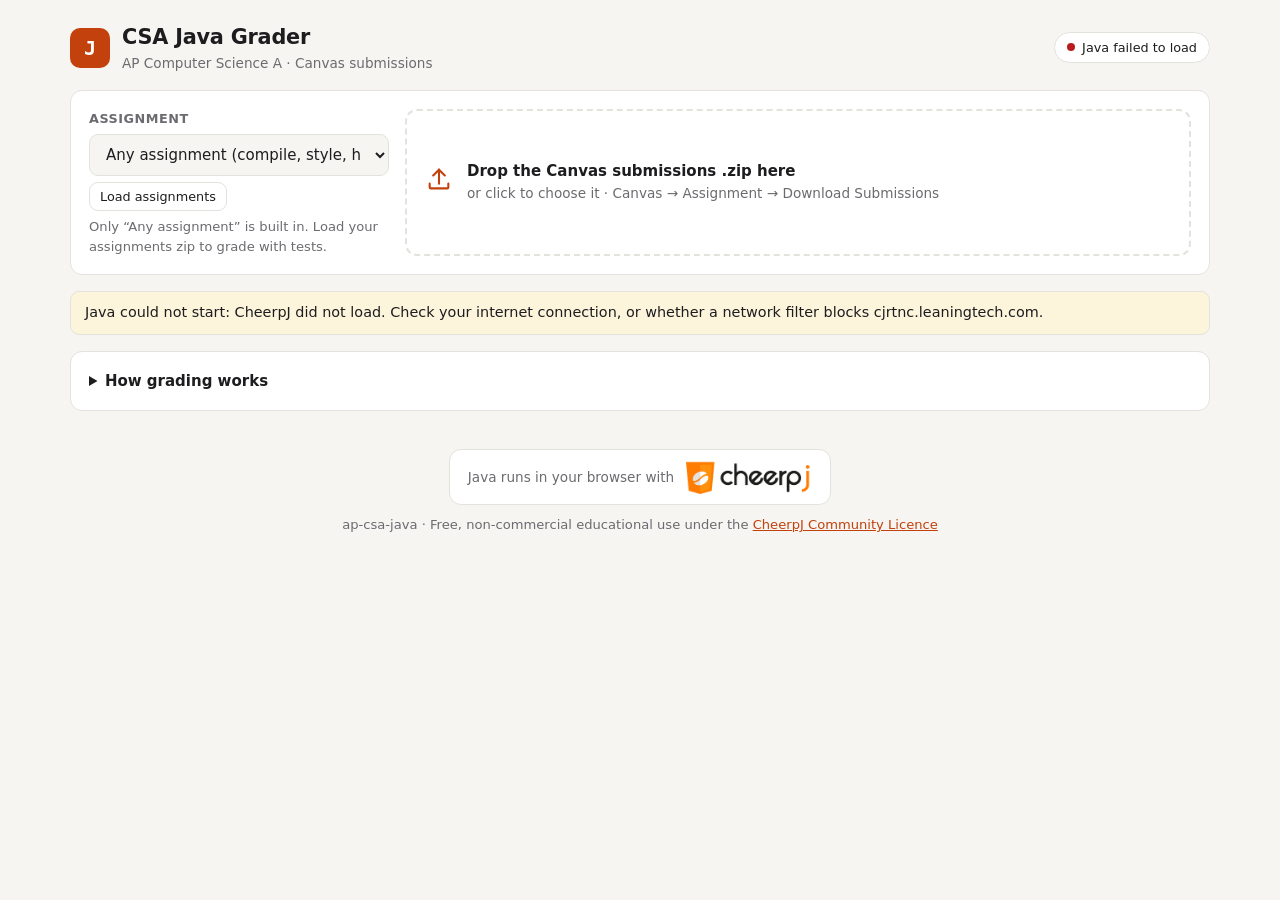
==== index.html @ 7a80a004 "Add files via upload" ====
<!doctype html>
<html lang="en">
<head>
  <meta charset="utf-8">
  <meta name="viewport" content="width=device-width, initial-scale=1">
  <title>CSA Java Grader</title>
  <meta name="description" content="Grades AP CSA Java submissions from a Canvas zip: compiles, runs, and checks style in the browser.">
  <link rel="icon" href="data:image/svg+xml,<svg xmlns='http://www.w3.org/2000/svg' viewBox='0 0 32 32'><rect width='32' height='32' rx='7' fill='%23c2410c'/><text x='16' y='22' font-size='16' text-anchor='middle' fill='white' font-family='monospace' font-weight='700'>J</text></svg>">
  <link rel="stylesheet" href="css/style.css">
  <!-- CheerpJ: Java in the browser (Community Licence, see footer) -->
  <script src="https://cjrtnc.leaningtech.com/4.3/loader.js"></script>
  <script src="js/vendor/jszip.min.js"></script>
  <script src="js/vendor/jspdf.umd.min.js"></script>
</head>
<body>
  <header class="topbar">
    <div class="brand">
      <span class="brand-mark">J</span>
      <div>
        <h1>CSA Java Grader</h1>
        <p class="sub">AP Computer Science A · Canvas submissions</p>
      </div>
    </div>
    <div id="javaStatus" class="pill pill-wait" role="status">Java: starting…</div>
  </header>

  <main>
    <section class="setup card">
      <div class="field">
        <label for="specSelect">Assignment</label>
        <select id="specSelect"></select>
        <div class="spec-source">
          <button id="loadSpecsBtn" class="btn btn-small" type="button" title="Choose the zip of your private assignments repository (GitHub: Code → Download ZIP)">Load assignments</button>
          <span id="specSourceText" class="muted small"></span>
          <button id="clearSpecsBtn" class="btn btn-small btn-quiet" type="button" hidden>Remove</button>
          <input id="specFileInput" type="file" accept=".zip,.js" multiple hidden>
        </div>
      </div>

      <div id="dropZone" class="drop" tabindex="0" role="button" aria-label="Choose a Canvas submissions zip">
        <input id="fileInput" type="file" accept=".zip" hidden>
        <div class="drop-icon" aria-hidden="true">
          <svg viewBox="0 0 24 24" width="28" height="28" fill="none" stroke="currentColor" stroke-width="1.8" stroke-linecap="round" stroke-linejoin="round"><path d="M12 16V4"/><path d="m7 9 5-5 5 5"/><path d="M4 16v3a1 1 0 0 0 1 1h14a1 1 0 0 0 1-1v-3"/></svg>
        </div>
        <div>
          <strong>Drop the Canvas submissions .zip here</strong>
          <span class="muted">or click to choose it · Canvas → Assignment → Download Submissions</span>
        </div>
      </div>

      <div id="zipInfo" class="zip-info" hidden></div>
    </section>

    <div id="banner" class="banner" role="alert" hidden></div>

    <section id="resultsCard" class="card" hidden>
      <div class="results-head">
        <div>
          <h2 id="resultsTitle">Results</h2>
          <p id="progressText" class="muted"></p>
        </div>
        <div class="actions">
          <button id="gradeBtn" class="btn btn-primary" type="button">Grade all</button>
          <button id="printBtn" class="btn" type="button" disabled title="One PDF, two pages per student — print double-sided">Print correction sheets</button>
          <button id="summaryBtn" class="btn" type="button" disabled title="For you: every student's scores and the most common mistakes, in one PDF">Class summary (PDF)</button>
          <button id="exportBtn" class="btn" type="button" disabled>Export CSV</button>
          <button id="clearBtn" class="btn btn-quiet" type="button" title="Forget saved results for this zip">Clear saved</button>
        </div>
      </div>
      <div class="progress" aria-hidden="true"><div id="progressBar"></div></div>

      <div class="table-wrap">
        <table class="results">
          <thead>
            <tr>
              <th class="col-student">Student</th>
              <th title="Program compiles and runs; output matches expected results">Compilation<br>&amp; Output</th>
              <th title="Comments, naming, indentation (Oracle code conventions)">Documentation<br>&amp; Style</th>
              <th title="Required .java file(s) and test cases submitted">Submission</th>
              <th title="Block comment header">Header</th>
              <th>Suggested</th>
              <th>Final</th>
              <th class="col-open"><span class="sr-only">Details</span></th>
            </tr>
          </thead>
          <tbody id="resultsBody"></tbody>
        </table>
      </div>
    </section>

    <section class="card help">
      <details>
        <summary>How grading works</summary>
        <ul>
          <li><b>Compilation &amp; Output</b> — compiled as Java 8, the course version. If it only compiles as Java 17 (it used <code>var</code>, records, switch arrows…), it's graded as Java 17 with no penalty and marked <b>JAVA 17</b>, and the newer features are listed for the student. The assignment's checks run against the code and against scripted runs where the grader types the answers. A problem that repeats across runs counts once. Doesn't compile → 2 (≤ 2 errors) or 1.</li>
          <li><b>Documentation &amp; Style</b> — Oracle code conventions. Each <i>type</i> of mistake counts once; the student sees every line where it happened. The header is not style-checked.</li>
          <li><b>Submission</b> — a .java file plus a test cases document, a screenshot, or a comment in the code labeled <code>TEST CASE 1:</code>, <code>TEST CASE 2:</code>… The grader only confirms they exist; you still read them.</li>
          <li><b>Header</b> — −1 if missing or any field is blank or still a placeholder like <code>[Your Full Name]</code>.</li>
          <li><b>Suggested</b> — average of the three columns, never above Compilation &amp; Output, then the grading-note caps and the header deduction. Type in <b>Final</b> to override.</li>
          <li><b>Correction sheets</b> — a printable PDF for each student (at most two pages) with the suggested score, a numbered fix list and the style notes. <b>Print correction sheets</b> makes one PDF for the whole class, two pages per student, so printing double-sided gives one sheet of paper each.</li>
          <li><b>Class summary</b> — a PDF for you, not the students: the class average and score spread, every student's three columns, header deduction, suggested and final score, and the most common program and style mistakes with who made them. Save one after each grading run as a record.</li>
          <li><b>Assignments</b> — only “Any assignment” is built in. Your assignment files live in your private repository: download it as a zip (Code → Download ZIP) and click <b>Load assignments</b>. They're kept in this browser only; load the zip again after editing an assignment or on another computer.</li>
          <li>Everything runs in this browser tab. Student code is never uploaded anywhere. Results are saved in this browser so a reload picks up where it left off.</li>
        </ul>
      </details>
    </section>
  </main>

  <footer class="site-footer">
    <a href="https://cheerpj.com" target="_blank" rel="noopener" class="cheerpj-badge" aria-label="Powered by CheerpJ">
      <span class="muted">Java runs in your browser with</span>
      <img src="assets/cheerpj-logo.png" alt="CheerpJ" width="150" height="41">
    </a>
    <p class="muted small">ap-csa-java · Free, non-commercial educational use under the <a href="https://cheerpj.com/licensing" target="_blank" rel="noopener">CheerpJ Community Licence</a></p>
  </footer>

  <!-- CheerpJ writes anything Java prints here; the grader reads it when something goes wrong -->
  <pre id="console" hidden></pre>
  <script type="module" src="js/app.js"></script>
</body>
</html>
---- css/style.css ----
/* CSA Java Grader */
:root {
  --bg: #f6f5f2;
  --card: #ffffff;
  --ink: #1d1d1f;
  --muted: #6b6b70;
  --line: #e4e2dd;
  --accent: #c2410c;
  --accent-ink: #ffffff;
  --accent-soft: #fff1e8;
  --s5: #15803d; --s5-bg: #e8f6ec;
  --s4: #0f766e; --s4-bg: #e3f4f2;
  --s3: #a16207; --s3-bg: #fdf4dc;
  --s2: #b91c1c; --s2-bg: #fdecec;
  --code-bg: #f2f1ee;
  --radius: 12px;
  --mono: ui-monospace, "SF Mono", "Cascadia Code", Consolas, monospace;
  color-scheme: light;
}
@media (prefers-color-scheme: dark) {
  :root:not([data-theme="light"]) {
    --bg: #141416; --card: #1d1d20; --ink: #ececee; --muted: #9a9aa2; --line: #2e2e33;
    --accent: #fb923c; --accent-ink: #1a0d04; --accent-soft: #2b1a10;
    --s5: #4ade80; --s5-bg: #12291a; --s4: #2dd4bf; --s4-bg: #0f2725;
    --s3: #facc15; --s3-bg: #2a2410; --s2: #f87171; --s2-bg: #2e1414;
    --code-bg: #26262a;
    color-scheme: dark;
  }
}

* { box-sizing: border-box; }
body {
  margin: 0;
  background: var(--bg);
  color: var(--ink);
  font: 15px/1.5 system-ui, -apple-system, "Segoe UI", Roboto, sans-serif;
}
a { color: var(--accent); }
code, pre { font-family: var(--mono); font-size: 0.86em; }
.muted { color: var(--muted); }
.small { font-size: 0.82rem; }
.sr-only { position: absolute; width: 1px; height: 1px; overflow: hidden; clip: rect(0 0 0 0); }

/* ---------- top bar ---------- */
.topbar {
  display: flex; align-items: center; justify-content: space-between; gap: 16px;
  max-width: 1180px; margin: 0 auto; padding: 22px 20px 6px;
}
.brand { display: flex; align-items: center; gap: 12px; }
.brand-mark {
  width: 40px; height: 40px; border-radius: 10px; display: grid; place-items: center;
  background: var(--accent); color: var(--accent-ink); font: 700 20px var(--mono);
}
h1 { font-size: 1.3rem; margin: 0; letter-spacing: -0.01em; }
h2 { font-size: 1.1rem; margin: 0; }
.sub { margin: 0; color: var(--muted); font-size: 0.85rem; }
.pill {
  font-size: 0.8rem; padding: 5px 12px; border-radius: 999px; white-space: nowrap;
  border: 1px solid var(--line); background: var(--card);
}
.pill-wait::before, .pill-ok::before, .pill-bad::before {
  content: ""; display: inline-block; width: 8px; height: 8px; border-radius: 50%; margin-right: 7px;
  vertical-align: 1px;
}
.pill-wait::before { background: var(--s3); animation: pulse 1.2s infinite; }
.pill-ok::before { background: var(--s5); }
.pill-bad::before { background: var(--s2); }
@keyframes pulse { 50% { opacity: 0.3; } }

main { max-width: 1180px; margin: 0 auto; padding: 10px 20px 20px; display: grid; gap: 16px; }
main > *, .setup > * { min-width: 0; }
.card { background: var(--card); border: 1px solid var(--line); border-radius: var(--radius); padding: 18px; }

/* ---------- setup ---------- */
.setup { display: grid; grid-template-columns: minmax(220px, 300px) 1fr; gap: 16px; align-items: stretch; }
.field { display: flex; flex-direction: column; gap: 6px; }
.spec-source { display: flex; flex-wrap: wrap; align-items: center; gap: 6px 10px; }
.field label { font-size: 0.8rem; font-weight: 600; color: var(--muted); text-transform: uppercase; letter-spacing: 0.04em; }
select {
  font: inherit; padding: 10px 12px; border-radius: 9px; border: 1px solid var(--line);
  background: var(--bg); color: var(--ink);
}
.drop {
  display: flex; align-items: center; gap: 14px; padding: 16px 18px; cursor: pointer;
  border: 2px dashed var(--line); border-radius: var(--radius); transition: border-color .15s, background .15s;
}
.drop:hover, .drop:focus-visible, .drop.over { border-color: var(--accent); background: var(--accent-soft); outline: none; }
.drop strong { display: block; }
.drop .muted { font-size: 0.85rem; }
.drop-icon { color: var(--accent); flex: none; }
.zip-info { grid-column: 1 / -1; font-size: 0.9rem; color: var(--muted); }

/* ---------- results ---------- */
.results-head { display: flex; justify-content: space-between; align-items: flex-start; gap: 12px; flex-wrap: wrap; }
.results-head p { margin: 2px 0 0; font-size: 0.88rem; }
.actions { display: flex; gap: 8px; flex-wrap: wrap; }
.btn {
  font: inherit; font-size: 0.9rem; padding: 8px 14px; border-radius: 9px; cursor: pointer;
  border: 1px solid var(--line); background: var(--card); color: var(--ink);
}
.btn:hover:not(:disabled) { border-color: var(--accent); }
.btn:disabled { opacity: 0.45; cursor: default; }
.btn-primary { background: var(--accent); color: var(--accent-ink); border-color: var(--accent); font-weight: 600; }
.btn-quiet { border-color: transparent; color: var(--muted); }
.btn-small { font-size: 0.8rem; padding: 4px 10px; }

.progress { height: 4px; background: var(--line); border-radius: 4px; margin: 14px 0 4px; overflow: hidden; }
.progress div { height: 100%; width: 0; background: var(--accent); transition: width .3s; }
.banner {
  margin: 0; padding: 10px 14px; border-radius: 9px; font-size: 0.9rem;
  background: var(--s3-bg); color: var(--ink); border: 1px solid var(--line);
}

.table-wrap { overflow-x: auto; margin-top: 10px; position: relative; }
table.results { width: 100%; border-collapse: collapse; min-width: 760px; }
.results th {
  text-align: center; font-size: 0.74rem; font-weight: 600; color: var(--muted); text-transform: uppercase;
  letter-spacing: 0.03em; padding: 8px 6px; border-bottom: 1px solid var(--line); line-height: 1.25;
}
.results th.col-student { text-align: left; }
.results td { padding: 10px 6px; border-bottom: 1px solid var(--line); text-align: center; vertical-align: middle; }
.results td.student { text-align: left; }
.student-name { font-weight: 600; }
.student-files { font-size: 0.78rem; color: var(--muted); }
.badge { font-size: 0.68rem; font-weight: 700; padding: 1px 6px; border-radius: 4px; margin-left: 6px; vertical-align: 1px; }
.badge-late { background: var(--s3-bg); color: var(--s3); }
.badge-stuck { background: var(--s2-bg); color: var(--s2); }
.badge-newer { background: var(--s4-bg); color: var(--s4); }
.newer-note { margin: 8px 0 0; padding: 8px 10px; border-radius: 8px; background: var(--s4-bg); font-size: 0.9em; }
.newer-note ul { margin: 4px 0 0; padding-left: 1.2em; }

.score {
  display: inline-grid; place-items: center; min-width: 34px; height: 30px; padding: 0 8px; border-radius: 8px;
  font-weight: 700; font-variant-numeric: tabular-nums;
}
.sc-5 { background: var(--s5-bg); color: var(--s5); }
.sc-4 { background: var(--s4-bg); color: var(--s4); }
.sc-3 { background: var(--s3-bg); color: var(--s3); }
.sc-2, .sc-1, .sc-0 { background: var(--s2-bg); color: var(--s2); }
.sc-none { color: var(--muted); }
.score-big { min-width: 40px; height: 34px; font-size: 1.05rem; outline: 2px solid currentColor; outline-offset: -2px; }
.hdr-ok { color: var(--s5); font-weight: 600; font-size: 0.85rem; }
.hdr-bad { color: var(--s2); font-weight: 700; }
.final-input {
  width: 54px; font: inherit; font-weight: 700; text-align: center; padding: 5px; border-radius: 8px;
  border: 1px solid var(--line); background: var(--bg); color: var(--ink);
}
.final-input.overridden { border-color: var(--accent); }
.open-btn { background: none; border: 1px solid var(--line); border-radius: 8px; cursor: pointer; color: var(--ink); width: 32px; height: 30px; }
.open-btn[aria-expanded="true"] { background: var(--accent-soft); border-color: var(--accent); }
.status-cell { color: var(--muted); font-size: 0.85rem; }
.spinner { display: inline-block; width: 14px; height: 14px; border: 2px solid var(--line); border-top-color: var(--accent); border-radius: 50%; animation: spin .8s linear infinite; vertical-align: -2px; margin-right: 6px; }
@keyframes spin { to { transform: rotate(360deg); } }

/* ---------- details ---------- */
tr.details > td { text-align: left; background: var(--bg); padding: 16px; }
.detail-grid { display: grid; grid-template-columns: repeat(3, minmax(0, 1fr)); gap: 14px; }
.detail-box { background: var(--card); border: 1px solid var(--line); border-radius: 10px; padding: 12px 14px; min-width: 0; }
.detail-box h3 { font-size: 0.8rem; text-transform: uppercase; letter-spacing: 0.04em; color: var(--muted); margin: 0 0 8px; }
.detail-box h4 { font-size: 0.85rem; margin: 12px 0 4px; }
.checks { list-style: none; margin: 0; padding: 0; font-size: 0.86rem; }
.checks li { padding: 3px 0 3px 22px; position: relative; }
.checks li::before { position: absolute; left: 0; font-weight: 700; }
.checks li.pass::before { content: "✓"; color: var(--s5); }
.checks li.fail::before { content: "✗"; color: var(--s2); }
.checks li.skip::before { content: "–"; color: var(--muted); }
.checks .why { display: block; color: var(--muted); font-size: 0.8rem; }
.issue { font-size: 0.86rem; margin: 0 0 8px; }
.issue .where { display: block; font-family: var(--mono); font-size: 0.76rem; color: var(--muted); white-space: pre-wrap; word-break: break-word; }
pre.out {
  background: var(--code-bg); border-radius: 8px; padding: 8px 10px; max-height: 220px; overflow: auto;
  white-space: pre-wrap; word-break: break-word; margin: 6px 0;
}
details.run summary { cursor: pointer; font-size: 0.82rem; color: var(--muted); }
.kv { width: 100%; font-size: 0.84rem; border-collapse: collapse; }
.kv td { text-align: left; padding: 2px 6px 2px 0; border: 0; vertical-align: top; }
.kv td:first-child { color: var(--muted); white-space: nowrap; }
.kv .blank { color: var(--s2); font-weight: 600; }
.notes { margin: 12px 0 0; padding-left: 18px; font-size: 0.84rem; color: var(--muted); }
.feedback { margin-top: 14px; }
.feedback textarea {
  width: 100%; min-height: 150px; font-family: var(--mono); font-size: 0.8rem; padding: 10px;
  border: 1px solid var(--line); border-radius: 8px; background: var(--card); color: var(--ink); resize: vertical;
}
.feedback-head { display: flex; justify-content: space-between; align-items: center; margin-bottom: 6px; }

.help summary { cursor: pointer; font-weight: 600; }
.help ul { margin: 10px 0 0; padding-left: 20px; font-size: 0.9rem; }
.help li { margin-bottom: 6px; }

/* ---------- footer ---------- */
.site-footer { text-align: center; padding: 18px 20px 36px; }
.cheerpj-badge {
  display: inline-flex; align-items: center; gap: 12px; text-decoration: none;
  background: #ffffff; border: 1px solid var(--line); border-radius: 12px; padding: 10px 18px;
}
.cheerpj-badge .muted { color: #6b6b70; font-size: 0.85rem; }
.cheerpj-badge img { display: block; height: 34px; width: auto; }
.site-footer p { margin: 10px 0 0; }

@media (max-width: 800px) {
  .setup { grid-template-columns: 1fr; }
  .detail-grid { grid-template-columns: 1fr; }
  .topbar { flex-wrap: wrap; }
}
@media (max-width: 480px) {
  main, .topbar { padding-left: 16px; padding-right: 16px; }
  .cheerpj-badge { flex-direction: column; gap: 6px; }
}
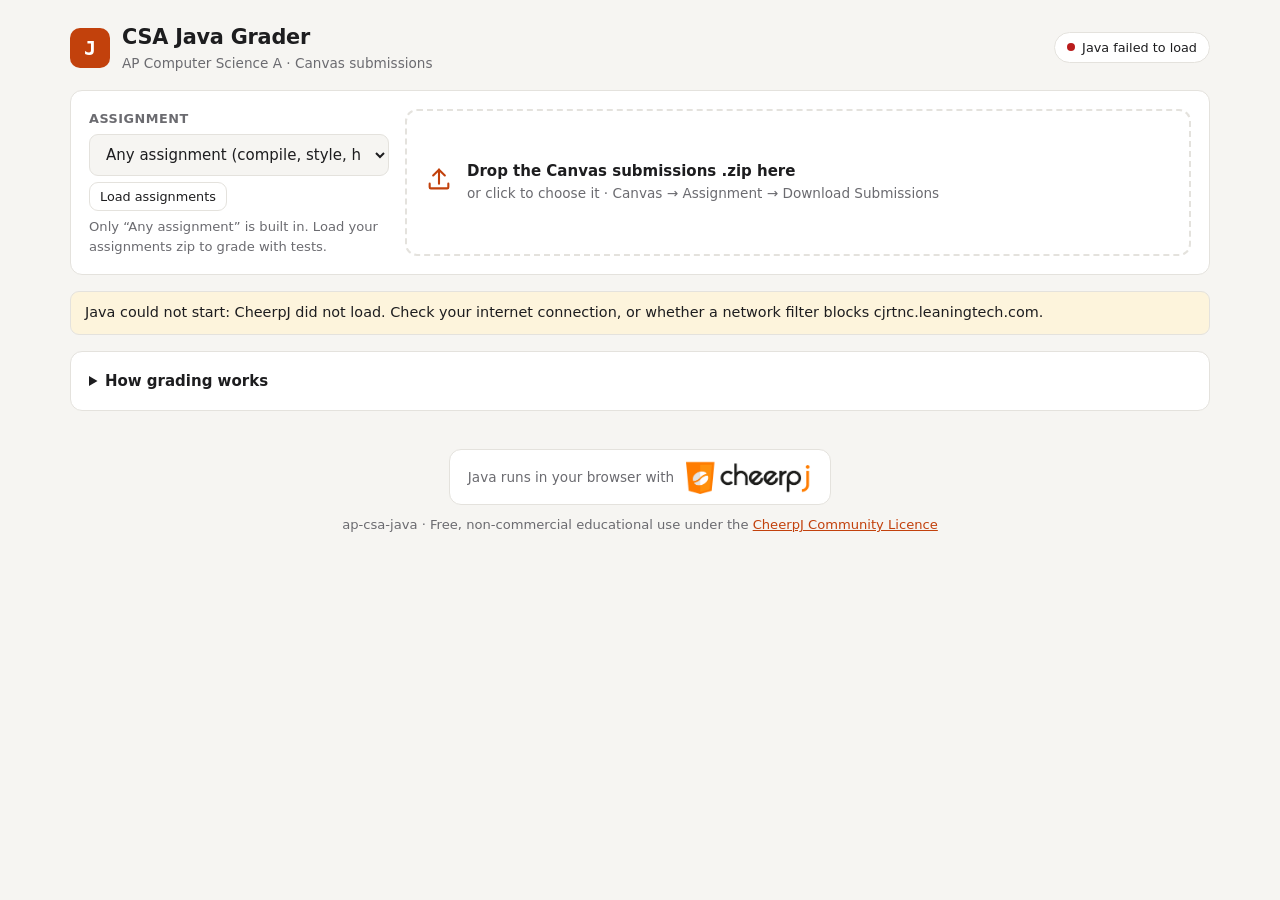
==== commit 5b1a8803: "Add files via upload" ====
--- a/index.html
+++ b/index.html
@@ -63,6 +63,7 @@
           <button id="gradeBtn" class="btn btn-primary" type="button">Grade all</button>
           <button id="printBtn" class="btn" type="button" disabled title="One PDF, two pages per student — print double-sided">Print correction sheets</button>
           <button id="summaryBtn" class="btn" type="button" disabled title="For you: every student's scores and the most common mistakes, in one PDF">Class summary (PDF)</button>
+          <button id="emailBtn" class="btn" type="button" disabled title="Send each student their feedback and correction sheet">Email students</button>
           <button id="exportBtn" class="btn" type="button" disabled>Export CSV</button>
           <button id="clearBtn" class="btn btn-quiet" type="button" title="Forget saved results for this zip">Clear saved</button>
         </div>
@@ -100,7 +101,8 @@
           <li><b>Correction sheets</b> — a printable PDF for each student (at most two pages) with the suggested score, a numbered fix list and the style notes. <b>Print correction sheets</b> makes one PDF for the whole class, two pages per student, so printing double-sided gives one sheet of paper each.</li>
           <li><b>Class summary</b> — a PDF for you, not the students: the class average and score spread, every student's three columns, header deduction, suggested and final score, and the most common program and style mistakes with who made them. Save one after each grading run as a record.</li>
           <li><b>Assignments</b> — only “Any assignment” is built in. Your assignment files live in your private repository: download it as a zip (Code → Download ZIP) and click <b>Load assignments</b>. They're kept in this browser only; load the zip again after editing an assignment or on another computer.</li>
-          <li>Everything runs in this browser tab. Student code is never uploaded anywhere. Results are saved in this browser so a reload picks up where it left off.</li>
+          <li><b>Email students</b> — sends each student their feedback and correction sheet through your own Google Apps Script mailer (set up once; see EMAIL-SETUP.md). Load a Canvas gradebook export as the roster so each student is matched to an email address by Canvas ID. A test run sends to you first, and the mailer's sent log stops a student from getting the same assignment twice.</li>
+          <li>Everything runs in this browser tab. Student code is never uploaded anywhere, except in the emails you choose to send. Results are saved in this browser so a reload picks up where it left off.</li>
         </ul>
       </details>
     </section>
@@ -114,6 +116,56 @@
     <p class="muted small">ap-csa-java · Free, non-commercial educational use under the <a href="https://cheerpj.com/licensing" target="_blank" rel="noopener">CheerpJ Community Licence</a></p>
   </footer>
 
+  <dialog id="emailDialog" class="email-dialog" aria-labelledby="emailTitle">
+    <div class="em-head">
+      <h2 id="emailTitle">Email students</h2>
+      <button id="emailClose" class="btn btn-quiet" type="button" aria-label="Close">✕</button>
+    </div>
+
+    <div class="em-settings">
+      <label>Mailer URL
+        <input id="mailerUrl" type="url" placeholder="https://script.google.com/macros/s/…/exec" autocomplete="off" spellcheck="false">
+      </label>
+      <label>Mailer key
+        <input id="mailerKey" type="password" placeholder="Kept for this tab only" autocomplete="off">
+      </label>
+      <div class="em-inline">
+        <button id="mailerPing" class="btn btn-small" type="button">Test connection</button>
+        <span id="mailerPingText" class="muted small"></span>
+      </div>
+      <div class="em-inline">
+        <button id="rosterBtn" class="btn btn-small" type="button" title="Canvas → Grades → Export → Export Current Gradebook View">Load roster</button>
+        <span id="rosterText" class="muted small"></span>
+        <button id="rosterClear" class="btn btn-small btn-quiet" type="button" hidden>Remove</button>
+        <input id="rosterInput" type="file" accept=".csv" hidden>
+      </div>
+    </div>
+
+    <div class="em-options">
+      <label class="em-check em-test"><input id="emailTest" type="checkbox" checked> Test run: send to me, not the students</label>
+      <label class="em-check"><input id="emailAttach" type="checkbox" checked> Attach the correction sheet (PDF)</label>
+    </div>
+
+    <div class="em-table-wrap">
+      <table class="em-table">
+        <thead><tr>
+          <th><input id="emailAll" type="checkbox" aria-label="Select all"></th>
+          <th>Student</th><th>Email</th><th>Score</th><th>Status</th>
+        </tr></thead>
+        <tbody id="emailBody"></tbody>
+      </table>
+    </div>
+
+    <p id="emailNote" class="em-note" role="status"></p>
+    <div class="em-foot">
+      <span id="emailCount" class="muted small"></span>
+      <span>
+        <button id="emailStop" class="btn" type="button" hidden>Stop</button>
+        <button id="emailSend" class="btn btn-primary" type="button" disabled>Send</button>
+      </span>
+    </div>
+  </dialog>
+
   <!-- CheerpJ writes anything Java prints here; the grader reads it when something goes wrong -->
   <pre id="console" hidden></pre>
   <script type="module" src="js/app.js"></script>
--- a/css/style.css
+++ b/css/style.css
@@ -207,3 +207,39 @@
   main, .topbar { padding-left: 16px; padding-right: 16px; }
   .cheerpj-badge { flex-direction: column; gap: 6px; }
 }
+
+.why.hint { color: var(--accent); font-weight: 600; }
+
+/* ---------- Email students dialog ---------- */
+.btn-danger { background: var(--s2); border-color: var(--s2); color: #fff; font-weight: 600; }
+.email-dialog {
+  width: min(860px, calc(100vw - 32px)); max-height: calc(100vh - 32px); padding: 0;
+  border: 1px solid var(--line); border-radius: var(--radius); background: var(--card); color: var(--ink);
+}
+.email-dialog[open] { display: flex; flex-direction: column; }
+.email-dialog::backdrop { background: rgb(0 0 0 / 0.45); }
+.em-head, .em-foot { display: flex; justify-content: space-between; align-items: center; gap: 10px; padding: 12px 18px; }
+.em-head { border-bottom: 1px solid var(--line); }
+.em-head h2 { margin: 0; font-size: 1.1rem; }
+.em-foot { border-top: 1px solid var(--line); flex-wrap: wrap; }
+.em-settings { display: grid; grid-template-columns: 2fr 1fr; gap: 10px 14px; padding: 14px 18px 4px; }
+.em-settings label { display: flex; flex-direction: column; gap: 4px; font-size: 0.8rem; font-weight: 600; color: var(--muted); }
+.em-settings input[type=url], .em-settings input[type=password] {
+  font: inherit; font-size: 0.88rem; padding: 7px 9px; border: 1px solid var(--line); border-radius: 8px;
+  background: var(--bg); color: var(--ink); min-width: 0;
+}
+.em-inline { grid-column: 1 / -1; display: flex; align-items: center; gap: 8px; flex-wrap: wrap; }
+.em-options { display: flex; gap: 8px 20px; flex-wrap: wrap; padding: 10px 18px; }
+.em-check { display: flex; align-items: center; gap: 6px; font-size: 0.9rem; }
+.em-test { font-weight: 600; color: var(--s3); }
+.em-table-wrap { overflow: auto; flex: 1; min-height: 120px; padding: 0 18px; }
+.em-table { width: 100%; border-collapse: collapse; font-size: 0.88rem; }
+.em-table th { position: sticky; top: 0; background: var(--card); text-align: left; font-size: 0.72rem; text-transform: uppercase; color: var(--muted); padding: 6px; border-bottom: 1px solid var(--line); }
+.em-table td { padding: 7px 6px; border-bottom: 1px solid var(--line); vertical-align: top; }
+.em-name { font-weight: 600; }
+.em-addr { font-family: var(--mono); font-size: 0.8rem; word-break: break-all; }
+.em-ok { color: var(--s5); font-weight: 600; }
+.em-warn { color: var(--s3); font-weight: 600; }
+.em-bad { color: var(--s2); }
+.em-note { margin: 0; padding: 8px 18px 0; font-size: 0.88rem; min-height: 1.2em; }
+@media (max-width: 600px) { .em-settings { grid-template-columns: 1fr; } }
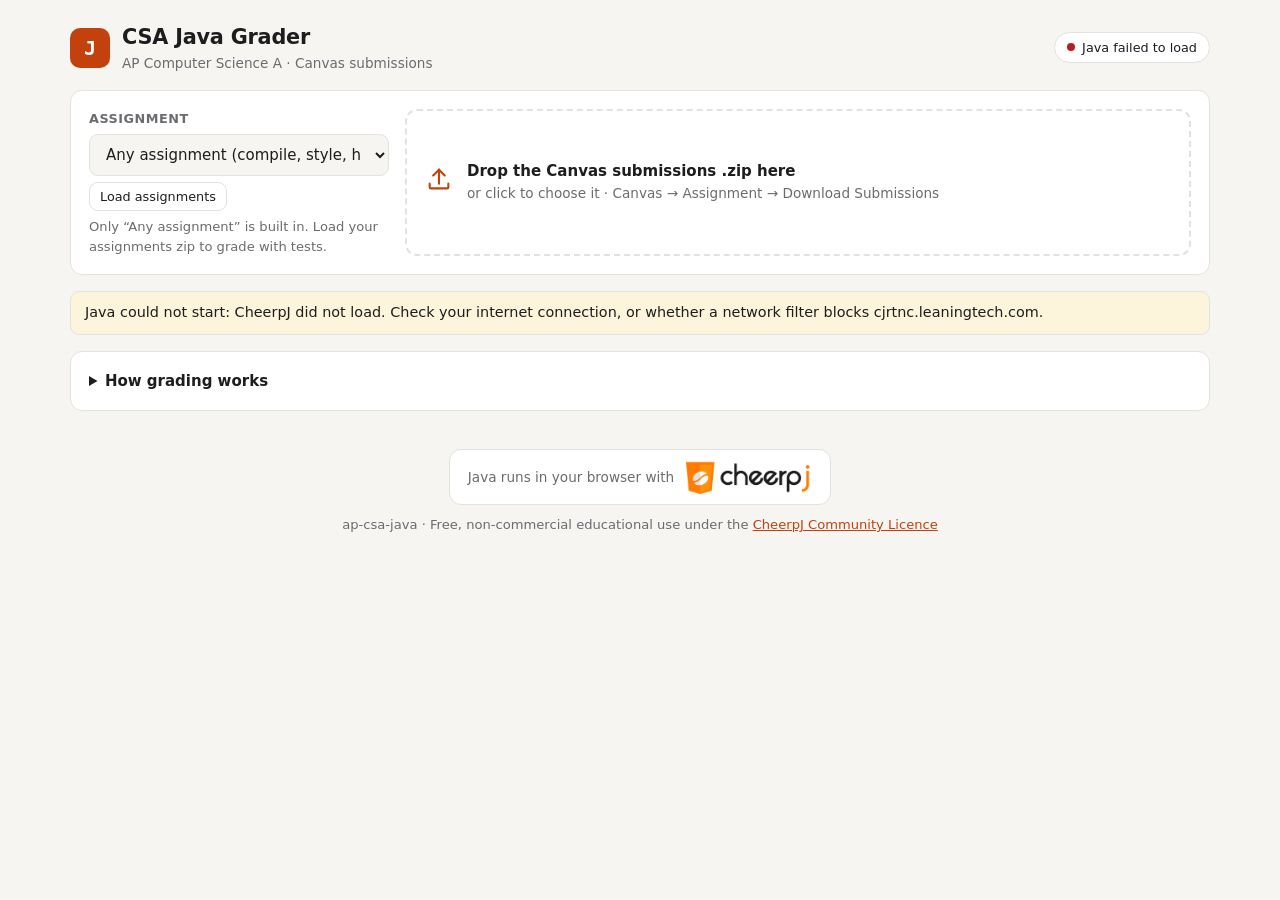
==== commit 6bf06569: "Email: tag subjects with [AP CSA], email no-.java and no-submission students - Every subject line st" ====
--- a/index.html
+++ b/index.html
@@ -96,7 +96,7 @@
           <li><b>Compilation &amp; Output</b> — compiled as Java 8, the course version. If it only compiles as Java 17 (it used <code>var</code>, records, switch arrows…), it's graded as Java 17 with no penalty and marked <b>JAVA 17</b>, and the newer features are listed for the student. The assignment's checks run against the code and against scripted runs where the grader types the answers. A problem that repeats across runs counts once. Doesn't compile → 2 (≤ 2 errors) or 1.</li>
           <li><b>Documentation &amp; Style</b> — Oracle code conventions. Each <i>type</i> of mistake counts once; the student sees every line where it happened. The header is not style-checked.</li>
           <li><b>Submission</b> — a .java file plus a test cases document, a screenshot, or a comment in the code labeled <code>TEST CASE 1:</code>, <code>TEST CASE 2:</code>… The grader only confirms they exist; you still read them.</li>
-          <li><b>Header</b> — −1 if missing or any field is blank or still a placeholder like <code>[Your Full Name]</code>.</li>
+          <li><b>Header</b> — −1 if missing or any field is blank or still a placeholder like <code>[Your Full Name]</code>. Partner is optional (None, N/A or blank are fine).</li>
           <li><b>Suggested</b> — average of the three columns, never above Compilation &amp; Output, then the grading-note caps and the header deduction. Type in <b>Final</b> to override.</li>
           <li><b>Correction sheets</b> — a printable PDF for each student (at most two pages) with the suggested score, a numbered fix list and the style notes. <b>Print correction sheets</b> makes one PDF for the whole class, two pages per student, so printing double-sided gives one sheet of paper each.</li>
           <li><b>Class summary</b> — a PDF for you, not the students: the class average and score spread, every student's three columns, header deduction, suggested and final score, and the most common program and style mistakes with who made them. Save one after each grading run as a record.</li>
@@ -124,10 +124,10 @@
 
     <div class="em-settings">
       <label>Mailer URL
-        <input id="mailerUrl" type="url" placeholder="https://script.google.com/macros/s/…/exec" autocomplete="off" spellcheck="false">
+        <input id="mailerUrl" name="mailer-url" type="url" placeholder="https://script.google.com/macros/s/…/exec" autocomplete="off" spellcheck="false">
       </label>
       <label>Mailer key
-        <input id="mailerKey" type="password" placeholder="Kept for this tab only" autocomplete="off">
+        <input id="mailerKey" name="mailer-key" type="password" placeholder="Kept for this tab only" autocomplete="new-password">
       </label>
       <div class="em-inline">
         <button id="mailerPing" class="btn btn-small" type="button">Test connection</button>
@@ -140,6 +140,9 @@
         <input id="rosterInput" type="file" accept=".csv" hidden>
       </div>
     </div>
+
+    <p class="muted small em-course-note">One mailer serves both AP CSA and AP CSP. Emails from this grader are tagged <strong id="emailCourse">[AP CSA]</strong> in the subject.
+      Students who turned in no <code>.java</code> file get a short “please resubmit” email; roster students with <strong>no submission</strong> are listed at the bottom, unchecked, so you can tick the ones to remind.</p>
 
     <div class="em-options">
       <label class="em-check em-test"><input id="emailTest" type="checkbox" checked> Test run: send to me, not the students</label>
--- a/css/style.css
+++ b/css/style.css
@@ -229,6 +229,7 @@
   background: var(--bg); color: var(--ink); min-width: 0;
 }
 .em-inline { grid-column: 1 / -1; display: flex; align-items: center; gap: 8px; flex-wrap: wrap; }
+.em-course-note { margin: 0; padding: 8px 18px 0; line-height: 1.45; }
 .em-options { display: flex; gap: 8px 20px; flex-wrap: wrap; padding: 10px 18px; }
 .em-check { display: flex; align-items: center; gap: 6px; font-size: 0.9rem; }
 .em-test { font-weight: 600; color: var(--s3); }
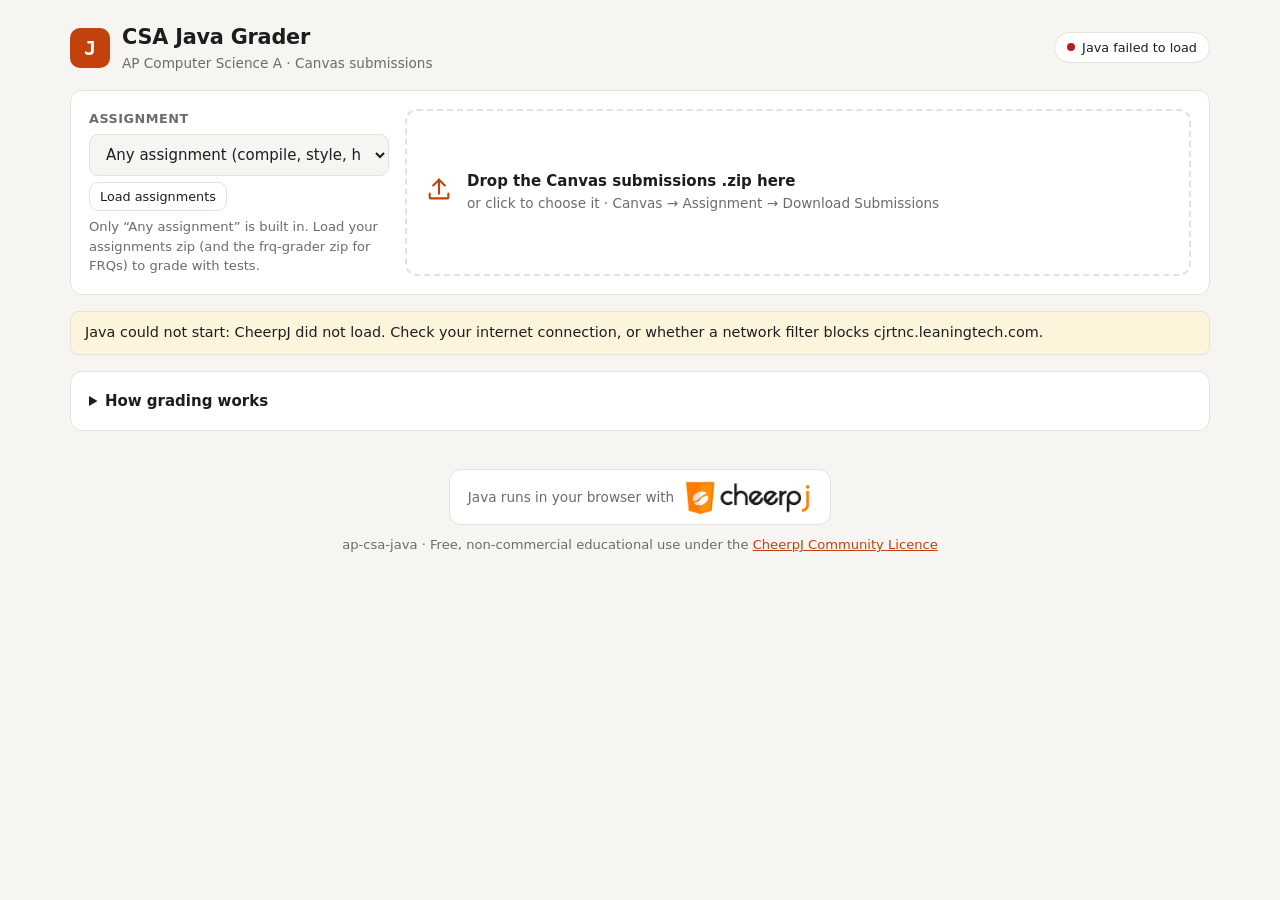
==== commit 3aa715c4: "FRQ grading step 2: FRQs in the main grader page Load assignments now also reads the private frq-gra" ====
--- a/index.html
+++ b/index.html
@@ -64,6 +64,7 @@
           <button id="printBtn" class="btn" type="button" disabled title="One PDF, two pages per student — print double-sided">Print correction sheets</button>
           <button id="summaryBtn" class="btn" type="button" disabled title="For you: every student's scores and the most common mistakes, in one PDF">Class summary (PDF)</button>
           <button id="emailBtn" class="btn" type="button" disabled title="Send each student their feedback and correction sheet">Email students</button>
+          <button id="canvasBtn" class="btn" type="button" disabled title="A CSV for Canvas → Grades → Import, built from your gradebook export">Canvas grades</button>
           <button id="exportBtn" class="btn" type="button" disabled>Export CSV</button>
           <button id="clearBtn" class="btn btn-quiet" type="button" title="Forget saved results for this zip">Clear saved</button>
         </div>
@@ -100,8 +101,9 @@
           <li><b>Suggested</b> — average of the three columns, never above Compilation &amp; Output, then the grading-note caps and the header deduction. Type in <b>Final</b> to override.</li>
           <li><b>Correction sheets</b> — a printable PDF for each student (at most two pages) with the suggested score, a numbered fix list and the style notes. <b>Print correction sheets</b> makes one PDF for the whole class, two pages per student, so printing double-sided gives one sheet of paper each.</li>
           <li><b>Class summary</b> — a PDF for you, not the students: the class average and score spread, every student's three columns, header deduction, suggested and final score, and the most common program and style mistakes with who made them. Save one after each grading run as a record.</li>
-          <li><b>Assignments</b> — only “Any assignment” is built in. Your assignment files live in your private repository: download it as a zip (Code → Download ZIP) and click <b>Load assignments</b>. They're kept in this browser only; load the zip again after editing an assignment or on another computer.</li>
+          <li><b>Assignments</b> — only “Any assignment” is built in. Your assignment files live in your private repository: download it as a zip (Code → Download ZIP) and click <b>Load assignments</b>. They're kept in this browser only; load the zip again after editing an assignment or on another computer. For <b>FRQs</b>, load the frq-grader repository's zip the same way; the FRQs are added to the list.</li>
           <li><b>Email students</b> — sends each student their feedback and correction sheet through your own Google Apps Script mailer (set up once; see EMAIL-SETUP.md). Load a Canvas gradebook export as the roster so each student is matched to an email address by Canvas ID. A test run sends to you first, and the mailer's sent log stops a student from getting the same assignment twice.</li>
+          <li><b>Canvas grades</b> — makes a CSV for Canvas → Grades → Import. Load your gradebook export (Grades → Export → Export Current Gradebook View) and pick the assignment column; names, IDs, SIS IDs and sections are copied from it, and the column keeps its Canvas ID so the existing assignment is updated. Only graded students are in the file, using the Final score. If the Canvas assignment is worth more than the grader's 5 points, you can scale the scores to it. Canvas shows every change for you to approve before it saves.</li>
           <li>Everything runs in this browser tab. Student code is never uploaded anywhere, except in the emails you choose to send. Results are saved in this browser so a reload picks up where it left off.</li>
         </ul>
       </details>
@@ -169,6 +171,44 @@
     </div>
   </dialog>
 
+  <dialog id="canvasDialog" class="email-dialog" aria-labelledby="canvasTitle">
+    <div class="em-head">
+      <h2 id="canvasTitle">Canvas grades</h2>
+      <button id="canvasClose" class="btn btn-quiet" type="button" aria-label="Close">✕</button>
+    </div>
+
+    <div class="em-settings">
+      <div class="em-inline">
+        <button id="cgRosterBtn" class="btn btn-small" type="button" title="Canvas → Grades → Export → Export Current Gradebook View">Load gradebook</button>
+        <span id="cgRosterText" class="muted small"></span>
+        <input id="cgRosterInput" type="file" accept=".csv" hidden>
+      </div>
+      <label class="cg-wide">Canvas assignment column
+        <select id="cgAssignment" class="select"></select>
+      </label>
+      <label id="cgNewWrap" class="cg-wide" hidden>New assignment name
+        <input id="cgNewName" type="text" autocomplete="off">
+      </label>
+    </div>
+
+    <div id="cgScaleWrap" class="em-options" hidden>
+      <label class="em-check"><input id="cgScale" type="checkbox"> <span id="cgScaleText"></span></label>
+    </div>
+
+    <div class="em-table-wrap">
+      <table class="em-table">
+        <thead><tr><th>Student</th><th>Section</th><th>Final</th><th>To Canvas</th><th>Status</th></tr></thead>
+        <tbody id="cgBody"></tbody>
+      </table>
+    </div>
+
+    <p id="cgNote" class="em-note" role="status"></p>
+    <div class="em-foot">
+      <span id="cgCount" class="muted small"></span>
+      <button id="cgDownload" class="btn btn-primary" type="button" disabled>Download CSV</button>
+    </div>
+  </dialog>
+
   <!-- CheerpJ writes anything Java prints here; the grader reads it when something goes wrong -->
   <pre id="console" hidden></pre>
   <script type="module" src="js/app.js"></script>
--- a/css/style.css
+++ b/css/style.css
@@ -243,4 +243,9 @@
 .em-warn { color: var(--s3); font-weight: 600; }
 .em-bad { color: var(--s2); }
 .em-note { margin: 0; padding: 8px 18px 0; font-size: 0.88rem; min-height: 1.2em; }
+/* ---------- Canvas grades dialog (reuses the email dialog styles) ---------- */
+.cg-wide { grid-column: 1 / -1; }
+.cg-wide[hidden], #cgScaleWrap[hidden] { display: none; }
+.cg-wide input[type=text] { font: inherit; padding: 6px 8px; border: 1px solid var(--line); border-radius: 8px; }
+.cg-skip td { color: var(--muted); }
 @media (max-width: 600px) { .em-settings { grid-template-columns: 1fr; } }
